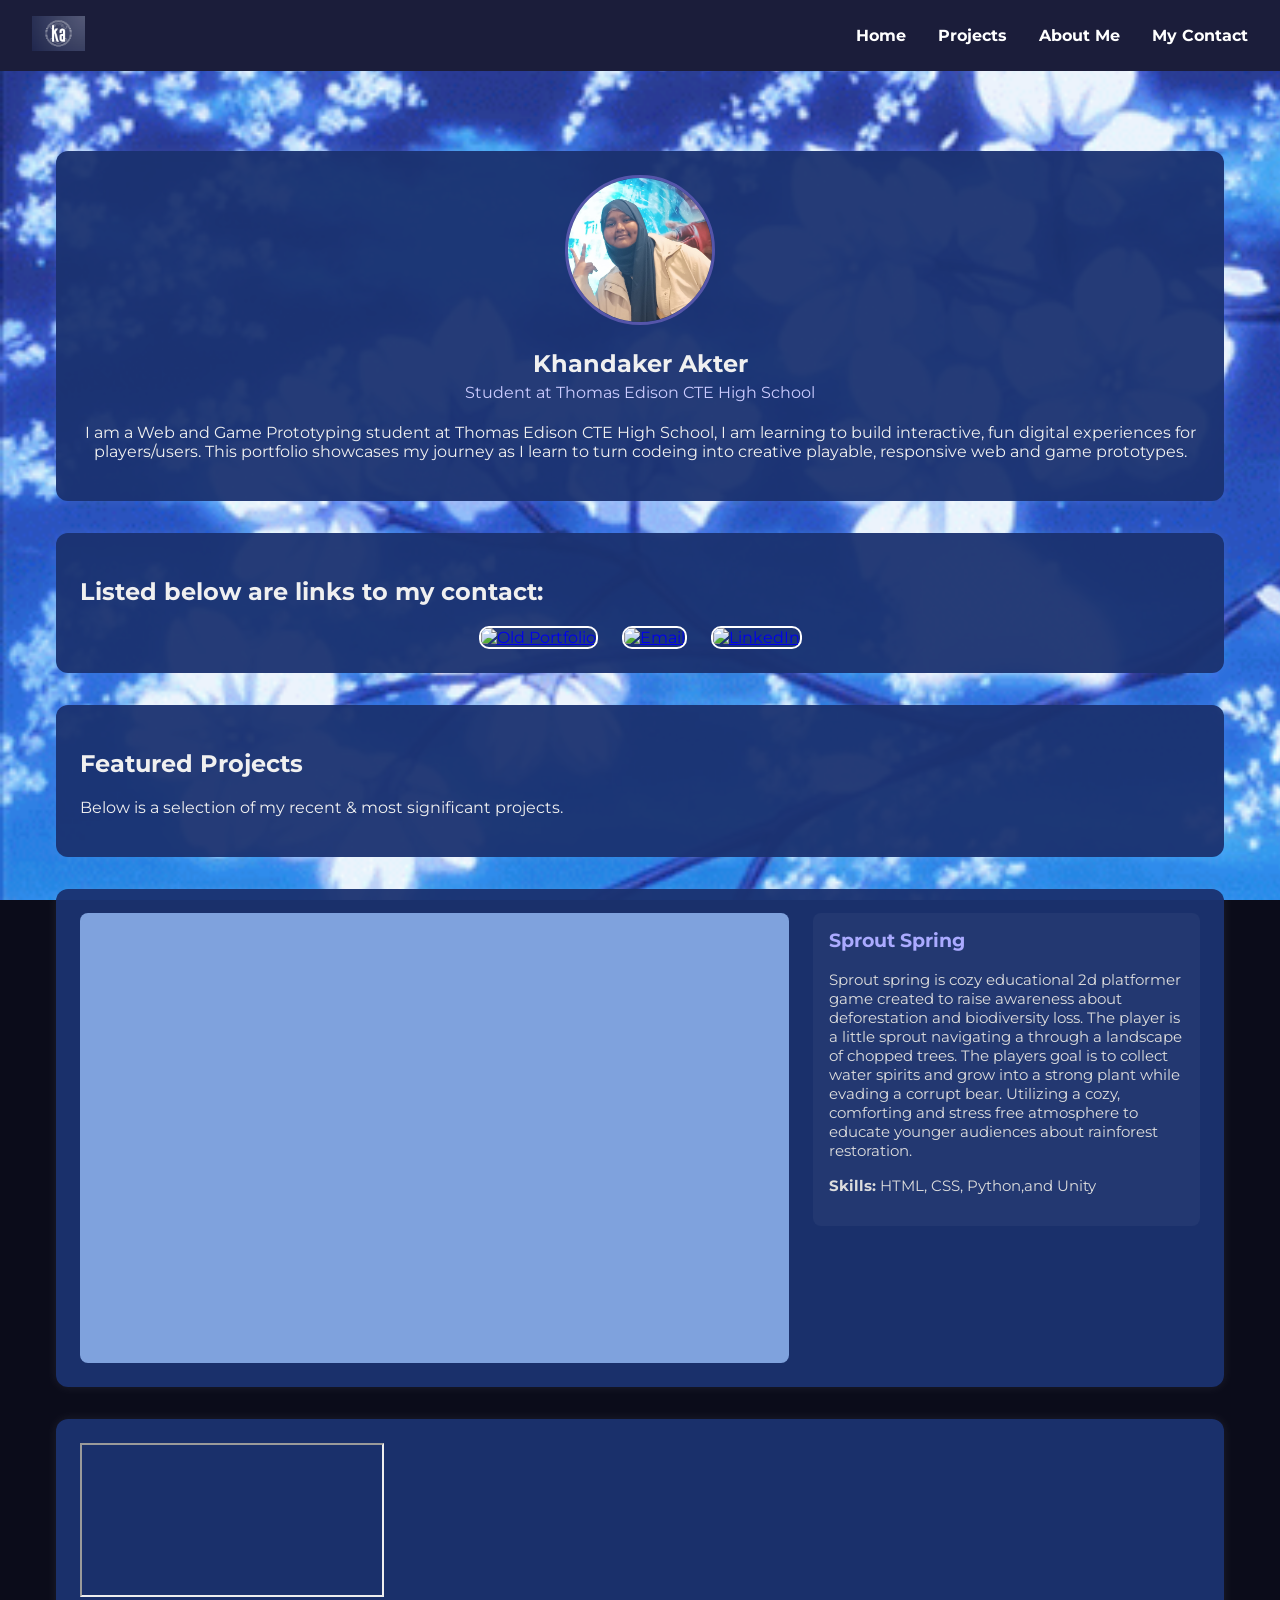
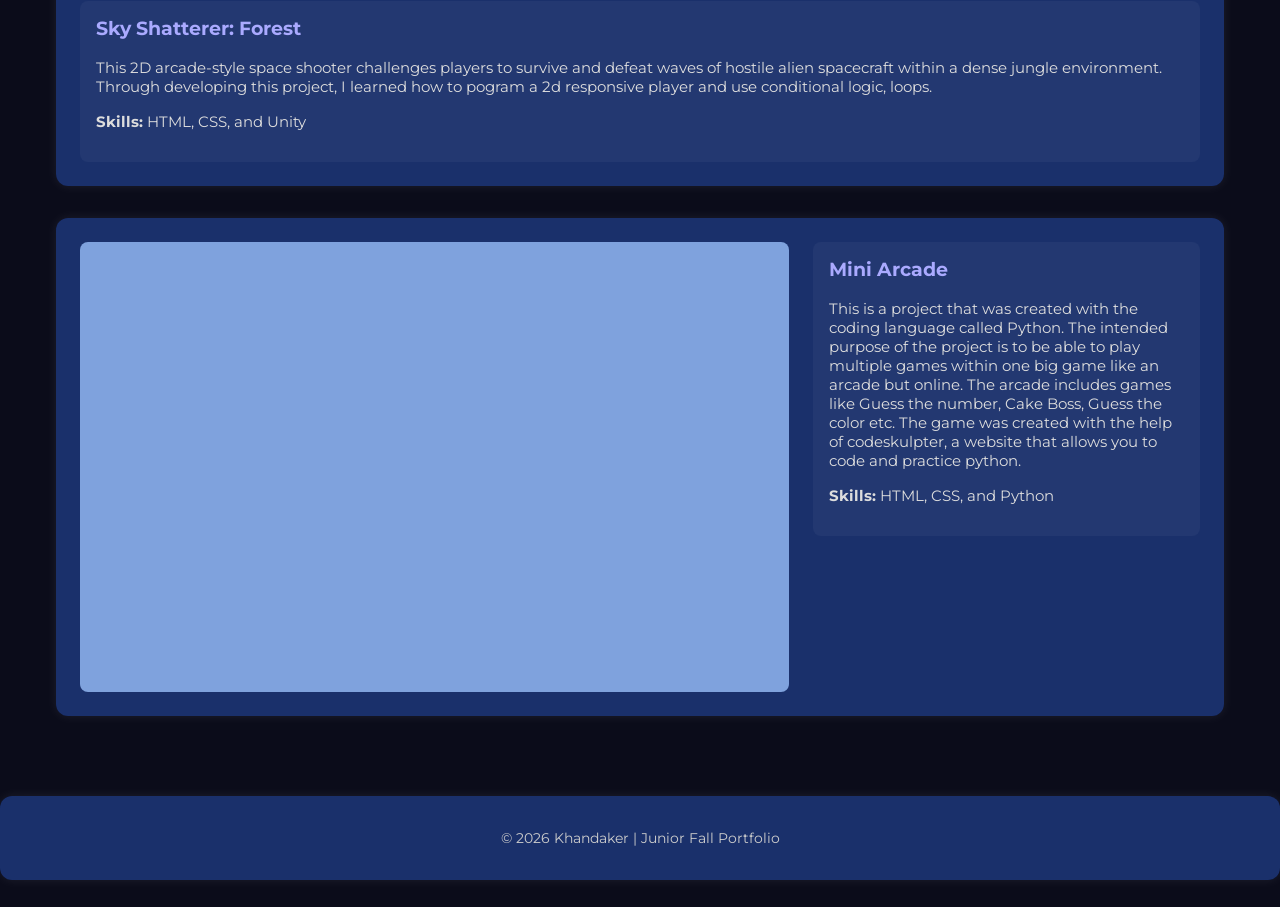
==== index.html @ beb227e8 "Update" ====
<!DOCTYPE html>
<html lang="en">
<head>
  <meta charset="UTF-8" />
  <meta name="viewport" content="width=device-width, initial-scale=1.0" />

  <!-- Update these (from Curator Guide) -->
  <meta name="description" content="Junior Fall Portfolio for YOUR NAME" />
  <meta name="keywords" content="portfolio, junior, projects, programming, web development" />
  <meta name="author" content="Khandaker Akter" />

  <title>Khandaker Akter | Senior Fall Portfolio</title>

  <!-- Main stylesheet -->
  <link rel="stylesheet" href="style.css" />

  <!-- Optional favicon (put your icon file in the same folder) -->
  <link rel="icon" type="image/x-icon" href="One-Piece.jpg" />

  <!-- Optional fonts (only keep if your CSS uses them) -->
  <link rel="preconnect" href="https://fonts.googleapis.com" />
  <link rel="preconnect" href="https://fonts.gstatic.com" crossorigin />
  <link href="https://fonts.googleapis.com/css2?family=Montserrat:wght@300;400;700&display=swap" rel="stylesheet" />
</head>

<body>

  <!-- NAVBAR -->
  <header>
    <nav class="navbar">
      <div class="navbar-left">
        <!-- Replace logo.png with your own image file -->
        <img src="Logoka.png" alt="Logo" />
      </div>

      <ul class="navbar-right">
        <li><a href="index.html">Home</a></li>
        <li><a href="Projects.html">Projects</a></li>
        <li><a href="AboutMe.html">About Me</a></li>
        <li><a href="#contact"> My Contact </a></li>
      </ul>
    </nav>
  </header>

  <!-- MAIN CONTENT -->
  <main class="home-card">

    <!-- ABOUT / BIO CARD -->
    <section class="resource-card">
      <div class="bio">
        <div class="bio-pic">
          <!-- Replace profile.jpg with your own image file -->
          <img src="Pfp.jpg" alt="Your Photo" />
        </div>

        <div class="bio-text">
          <h1>Khandaker Akter</h1>
          <h4>Student at Thomas Edison CTE High School</h4>
          <p>
            I am a Web and Game Prototyping student at Thomas Edison CTE High School, I am learning to build interactive, fun digital experiences for players/users. This portfolio showcases my journey as I learn to turn codeing into creative playable, responsive web and game prototypes.
          </p>
        </div>
      </div>
    </section>

    <!-- QUICK LINKS CARD (optional) -->
    <section id="contact" class="resource-card">
      <h2>Listed below are links to my contact:</h2>
      <!--<p>Listed below are links to my contact:</p> -->

      <div class="skill-images">
        <!-- Old portfolio -->
        <a href="https://khandakera678.github.io/Khandaker-A/" target="_blank" rel="noopener">
          <div class="picture">
            <img class="link-pic" src="Avater.png" alt="Old Portfolio" />
          </div>
        </a>

        <!-- Email -->
        <a href="mailto:Khandakera5@nycstudents.net" target="_blank" rel="noopener">
          <div class="picture">
            <img class="link-pic" src="K pfp.jpg" alt="Email" />
          </div>
        </a>

        <!-- LinkedIn (or other) -->
        <a href="https://www.linkedin.com/in/khandaker-akter-2106493a6/" target="_blank" rel="noopener">
          <div class="picture">
            <img class="link-pic" src="Businesscat.jpg" alt="LinkedIn" />
          </div>
        </a>
      </div>
    </section>

    <!-- PROJECTS SECTION (repeatable blocks) -->
    <section class="resource-card">
      <h2>Featured Projects</h2>
      <p>Below is a selection of my recent & most significant projects.</p>
    </section>

    <!-- PROJECT 1 -->
    <section class="resource-card">
      <div class="project">
        <iframe src="https://play.unity.com/en/games/d9135725-f0f9-4a4c-9656-4b19a2b6abac/sprout-spring" title="Sprout Spring"></iframe>

        <div class="reflection">
          <h3>Sprout Spring</h3>
          <p>
            Sprout spring is cozy educational 2d platformer game created to raise awareness about deforestation and biodiversity loss. The player is a little sprout navigating a through a landscape of chopped trees. The players goal is to collect water spirits and grow into a strong plant while evading a corrupt bear. Utilizing a cozy, comforting and stress free atmosphere to educate younger audiences about rainforest restoration.
          </p>
          <p><strong>Skills:</strong> HTML, CSS, Python,and Unity</p>
        </div>
      </div>
    </section>

        <!-- PROJECT 2 -->
    <section class="resource-card">
      <div class="Project">
        <iframe src="https://play.unity.com/en/games/17261fb6-6e9c-4cb1-9ce6-a88d48b1d6df/space-shooter" title="Mini Arcade"></iframe>

        <div class="reflection">
          <h3>Sky Shatterer: Forest</h3>
          <p>
           This 2D arcade-style space shooter challenges players to survive and defeat waves of hostile alien spacecraft within a dense jungle environment. Through developing this project, I learned how to pogram a 2d responsive player and use conditional logic, loops.
          <p><strong>Skills:</strong> HTML, CSS, and Unity</p>
        </div>
      </div>
    </section>

    <!-- PROJECT 3 -->
    <section class="resource-card">
      <div class="project">
        <iframe src="https://py3.codeskulptor.org/#user310_rzJ6wVuACC_0.py" title="Mini Arcade"></iframe>

        <div class="reflection">
          <h3>Mini Arcade</h3>
          <p>
           This is a project that was created with the coding language called Python. The intended purpose of the project is to be able to play multiple games within one big game like an arcade but online. The arcade includes games like Guess the number, Cake Boss, Guess the color etc. The game was created with the help of codeskulpter, a website that allows you to code and practice python.
          </p>
          <p><strong>Skills:</strong> HTML, CSS, and Python</p>
        </div>
      </div>
    </section>

    
    <!-- Add more projects by copying PROJECT blocks -->

  </main>

  <!-- FOOTER -->
  <footer class="resource-card">
    <p>© <span id="year"></span> Khandaker | Junior Fall Portfolio</p>
  </footer>

  <script>
    // Auto-updates the year in the footer
    document.getElementById("year").textContent = new Date().getFullYear();
  </script>

</body>
</html>
---- style.css ----
/* =========================
   GLOBAL / RESET....
========================= */
* {
  box-sizing: border-box;
}

body {
  margin: 0;
  font-family: 'Montserrat', Arial, sans-serif;
  background-color: #0b0c1a;
  color: #f0f0f0;
  background-image: url("Flower.gif");
  background-size: cover;
  background-repeat: repeat-y;
  background-attachment: fixed;
}

/* =========================
   NAVBAR
========================= */
.navbar {
  background-color: #1b1d3a;
  padding: 1em 2em;
  display: flex;
  justify-content: space-between;
  align-items: center;
}

.navbar-left img {
  height: 35px;
}

.navbar-right {
  list-style: none;
  display: flex;
  gap: 2em;
  margin: 0;
  padding: 0;
}

.navbar-right a {
  color: white;
  text-decoration: none;
  font-weight: bold;
}

.navbar-right a:hover {
  color: #aaaaff;
}

/* =========================
   PAGE LAYOUT
========================= */
.home-card {
  max-width: 1200px;
  margin: 2em auto;
  padding: 1em;
}

/* =========================
   CARDS
========================= */
.resource-card {
  background-color: rgba(27, 50, 112, 0.95);
  margin: 2em auto;
  padding: 1.5em;
  border-radius: 12px;
  box-shadow: 0 0 12px rgba(255, 255, 255, 0.08);
}

/* =========================
   BIO SECTION
========================= */
.bio {
  display: flex;
  flex-direction: column;
  align-items: center;
  text-align: center;
}

.bio-pic img {
  width: 150px;
  height: 150px;
  border-radius: 50%;
  border: 3px solid #5555aa;
  object-fit: cover;
}

.bio-text h1 {
  margin-bottom: 0.2em;
}

.bio-text h4 {
  margin-top: 0;
  font-weight: normal;
  color: #ccccff;
}

/* =========================
   PROJECT LAYOUT
========================= */
.project {
  display: flex;
  gap: 1.5em;
  align-items: flex-start;
}

.project iframe {
  flex: 2;
  min-width: 320px;
  height: 450px;
  border: none;
  background-color: rgb(127, 162, 221);
  border-radius: 8px;
}

.reflection {
  flex: 1;
  background-color: rgba(255, 255, 255, 0.04);
  padding: 1em;
  border-radius: 8px;
}

.reflection h3 {
  margin-top: 0;
  color: #aaaaff;
}

.reflection p {
  font-size: 0.95em;
  color: #dddddd;
}

/* =========================
   LINKS / ICONS
========================= */
.skill-images {
  display: flex;
  justify-content: center;
  gap: 1.5em;
  margin-top: 1em;
}

.picture {
  transition: transform 0.2s ease;
}

.picture:hover {
  transform: scale(1.05);
}

.link-pic {
  height: 80px;
  width: 80px;
  border-radius: 10px;
  border: 2px solid white;
  object-fit: cover;
}

/* =========================
   FOOTER
========================= */
footer {
  text-align: center;
  font-size: 0.85em;
  color: #cccccc;
}

/* =========================
   RESPONSIVE
========================= */
@media (max-width: 900px) {
  .project {
    flex-direction: column;
  }

  .project iframe {
    width: 100%;
    min-width: 0;
    height: 350px;
  }
}

@media (max-width: 600px) {
  .navbar {
    flex-direction: column;
    gap: 1em;
  }

  .navbar-right {
    flex-wrap: wrap;
    justify-content: center;
  }
}
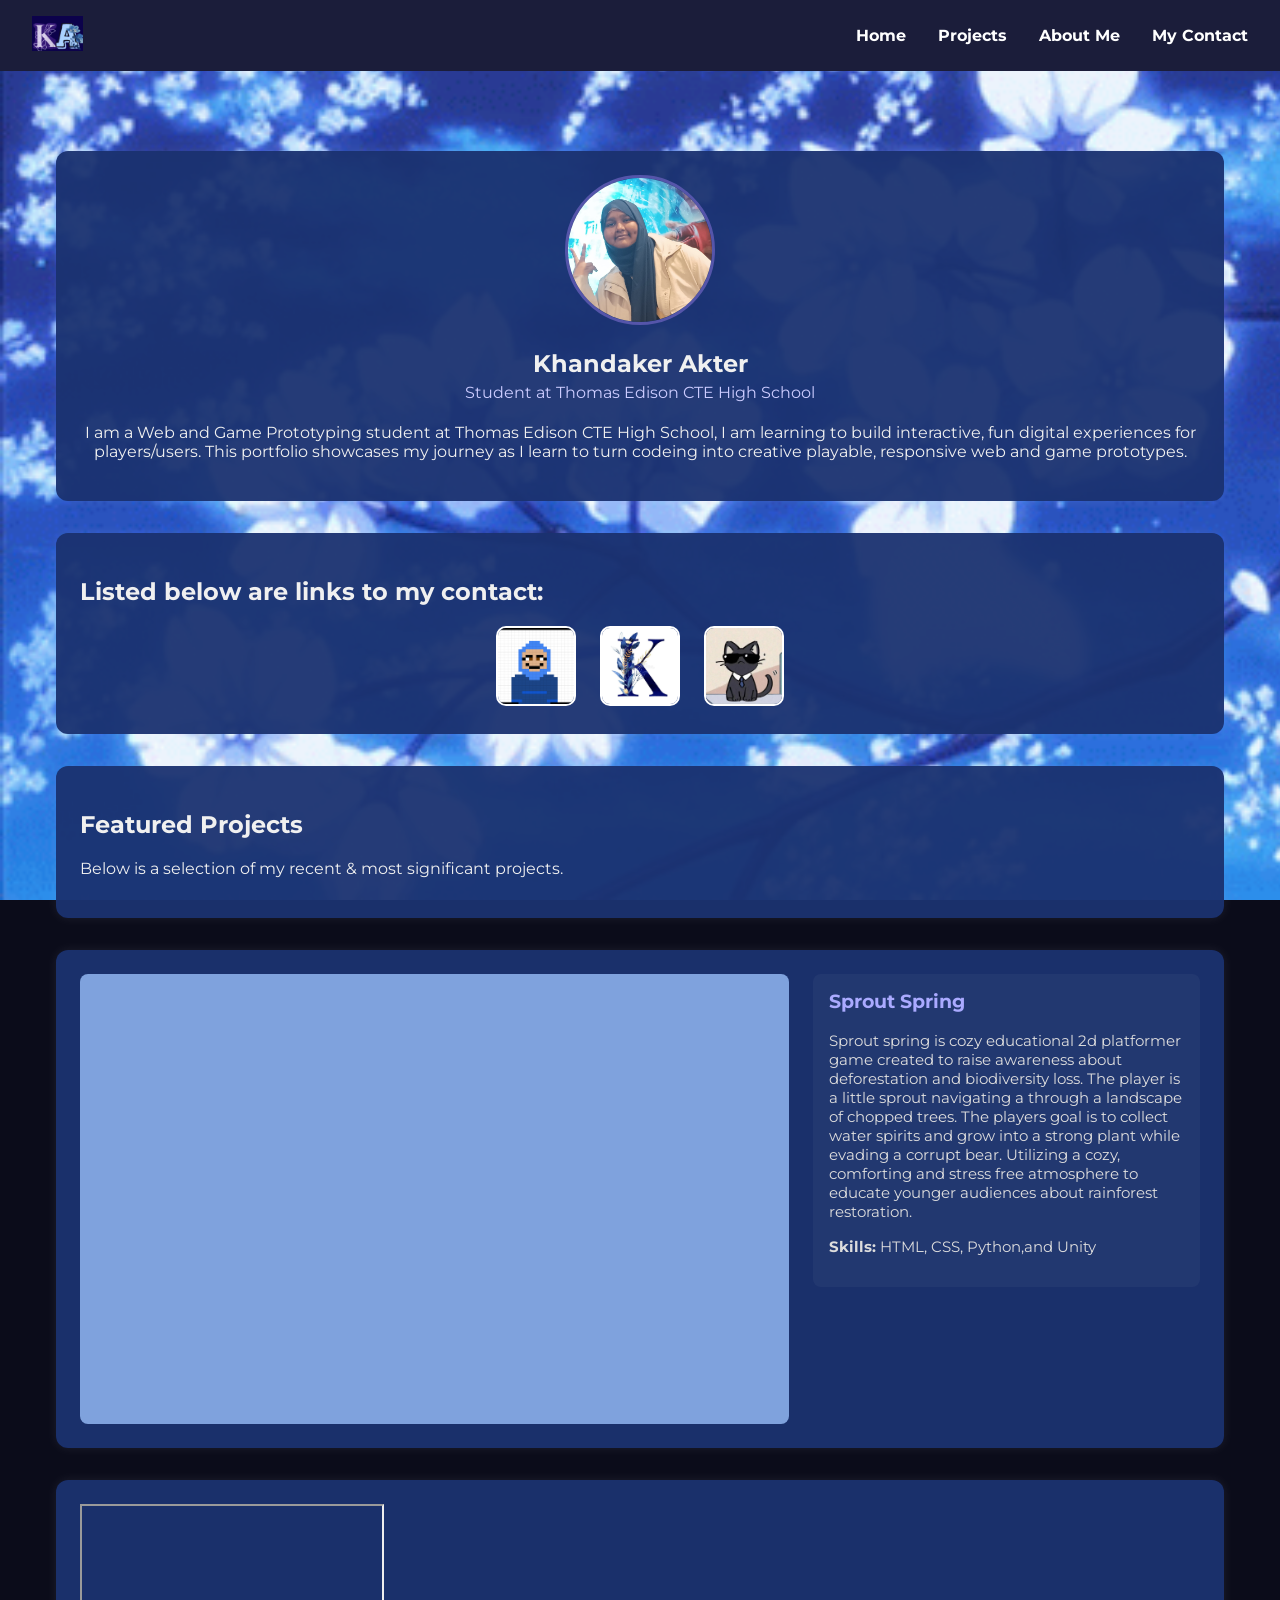
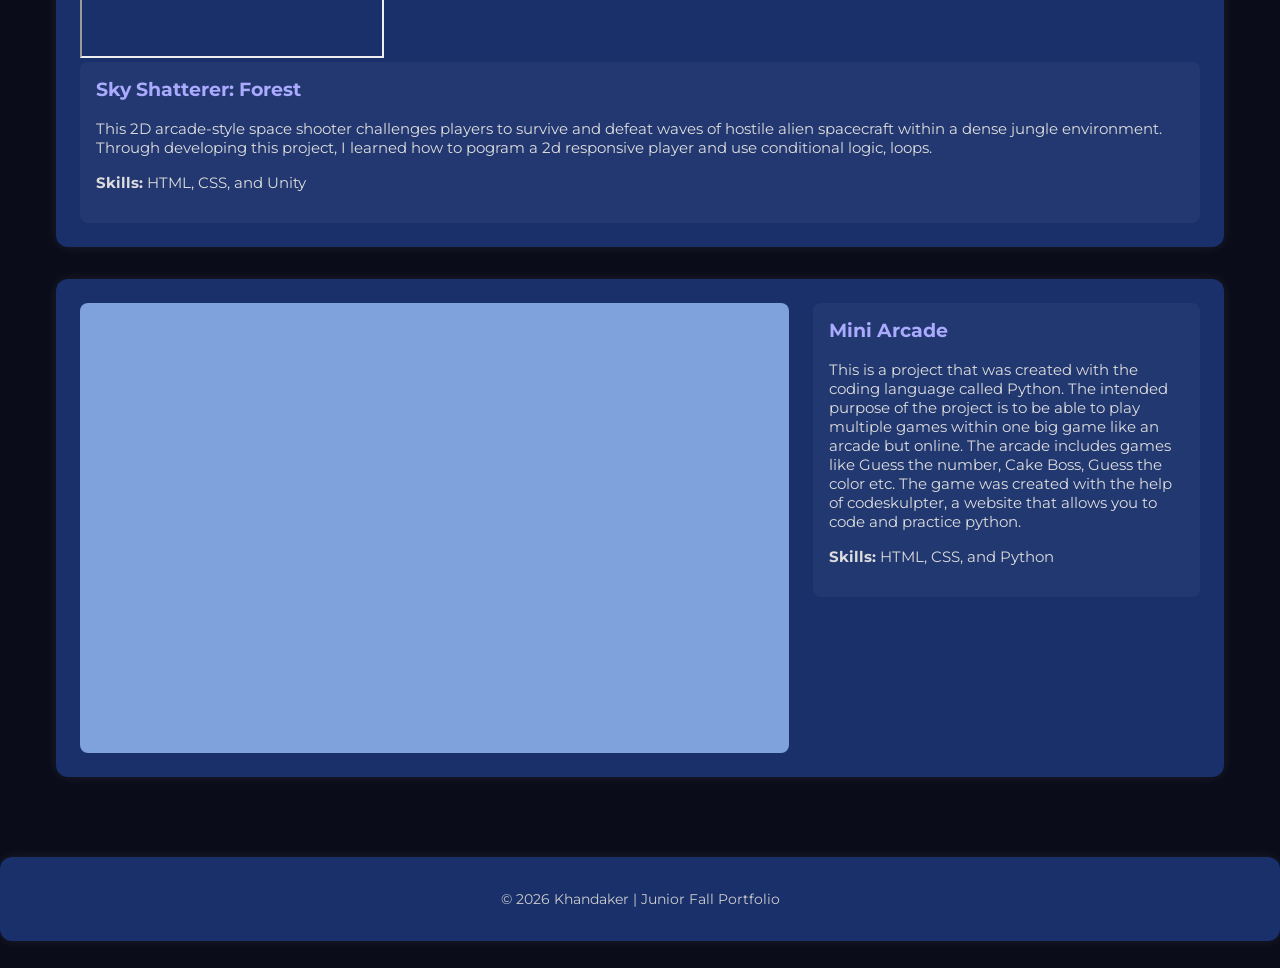
==== commit 4e6809a2: "Icon update" ====
--- a/index.html
+++ b/index.html
@@ -30,7 +30,7 @@
     <nav class="navbar">
       <div class="navbar-left">
         <!-- Replace logo.png with your own image file -->
-        <img src="Logoka.png" alt="Logo" />
+        <img src="LogoKA.png" alt="Logo" />
       </div>
 
       <ul class="navbar-right">
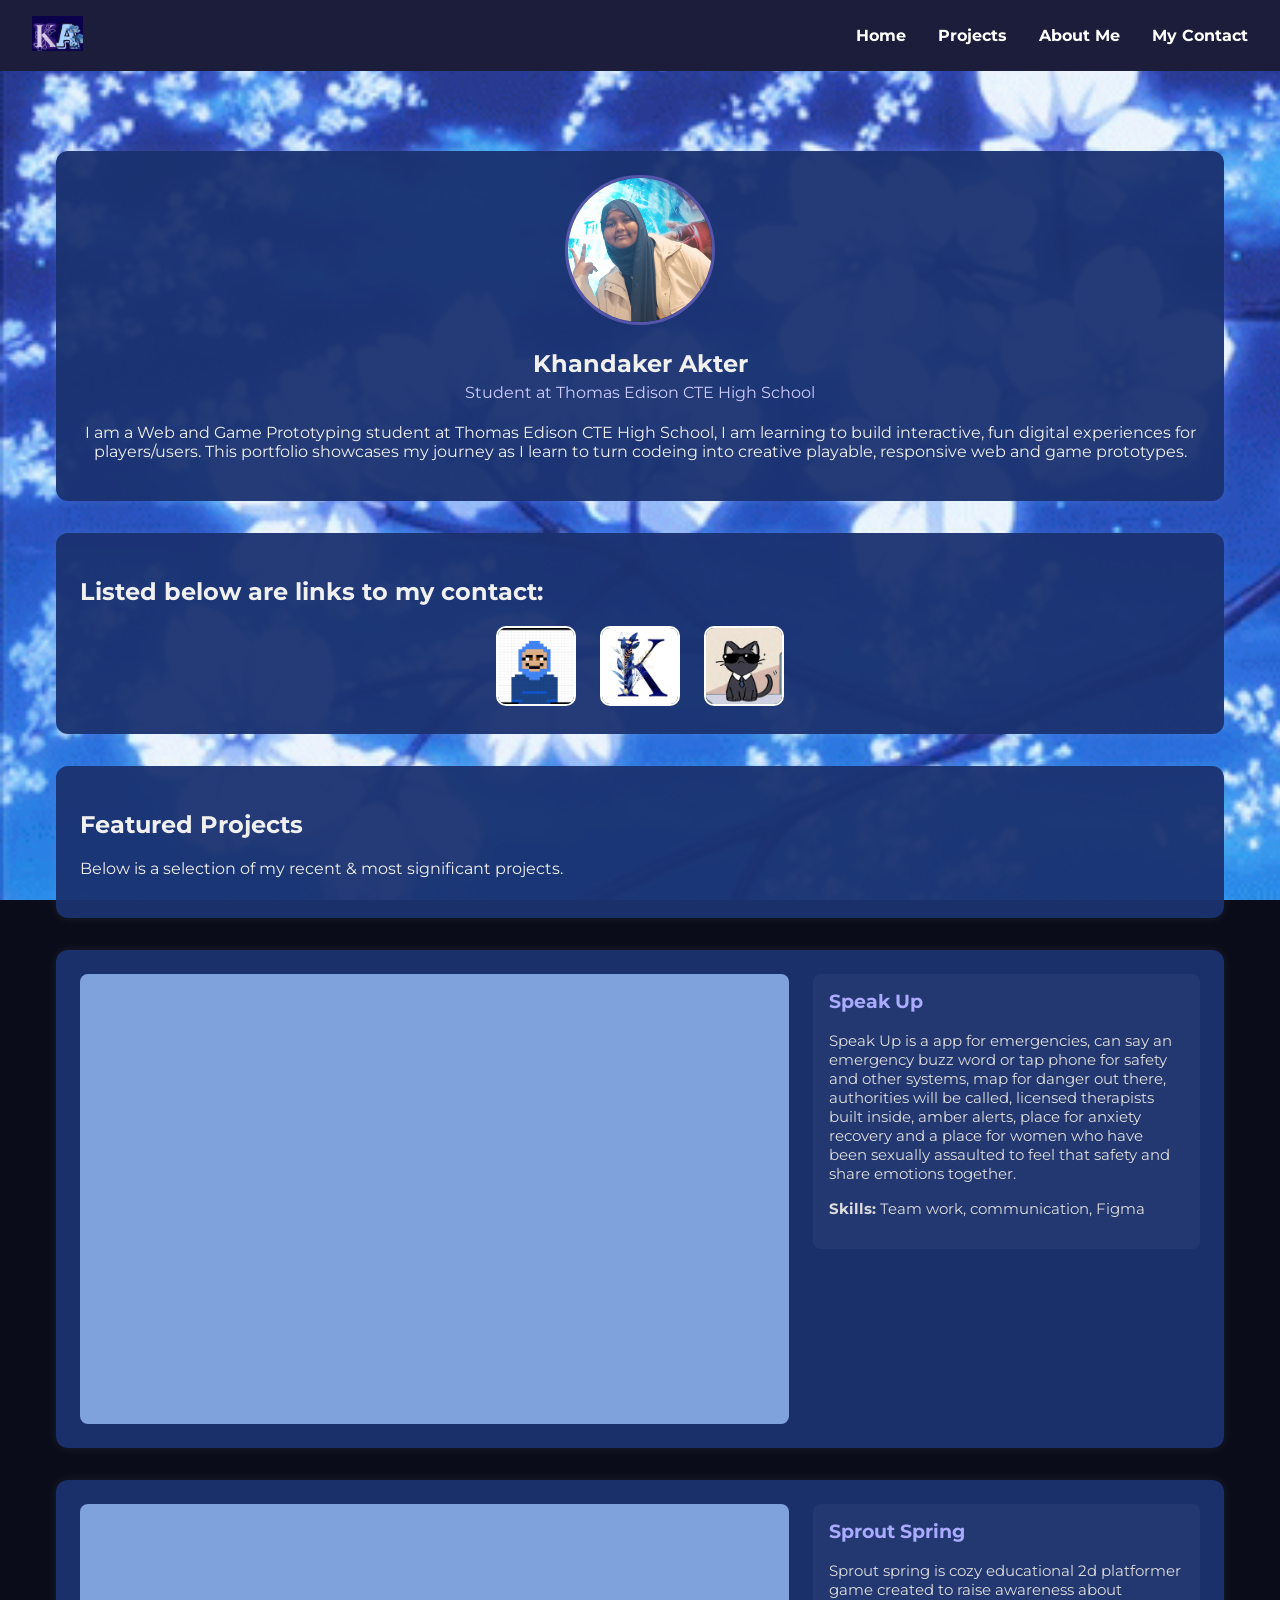
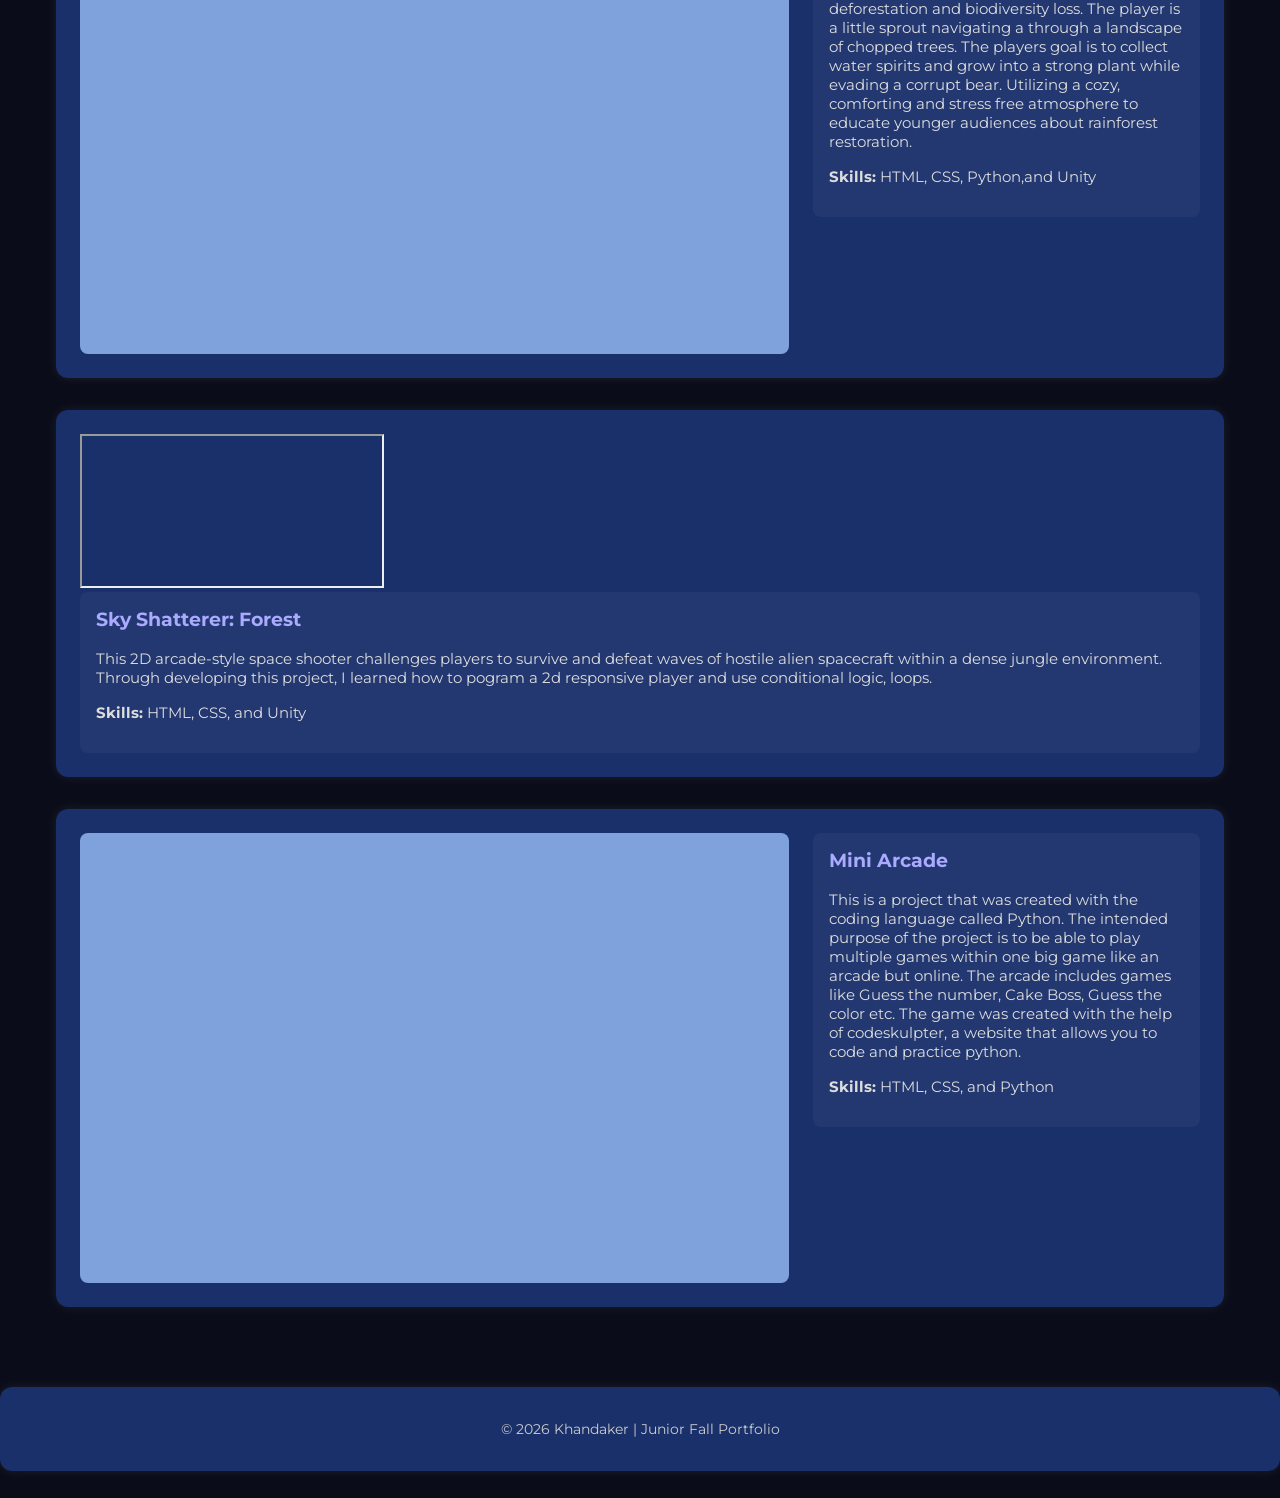
==== commit 30ba6a17: "congressional app added" ====
--- a/index.html
+++ b/index.html
@@ -101,6 +101,20 @@
     <!-- PROJECT 1 -->
     <section class="resource-card">
       <div class="project">
+        <iframe src="https://www.figma.com/design/Lg3FNdIBhAaGpJM2dGxQlt/Untitled?node-id=0-1&p=f&t=n5BBALNkBxc71Ugw-0 " title="Speak Up"></iframe>
+
+        <div class="reflection">
+          <h3>Speak Up</h3>
+          <p>
+             Speak Up is a app for emergencies, can say an emergency buzz word or tap phone for safety and other systems, map for danger out there, authorities will be called, licensed therapists built inside, amber alerts, place for anxiety recovery and a place for women who have been sexually assaulted to feel that safety and share emotions together. 
+          </p>
+          <p><strong>Skills:</strong> Team work, communication, Figma</p>
+        </div>
+      </div>
+    </section>
+    <!--Project 2-->
+    <section class="resource-card">
+      <div class="project">
         <iframe src="https://play.unity.com/en/games/d9135725-f0f9-4a4c-9656-4b19a2b6abac/sprout-spring" title="Sprout Spring"></iframe>
 
         <div class="reflection">
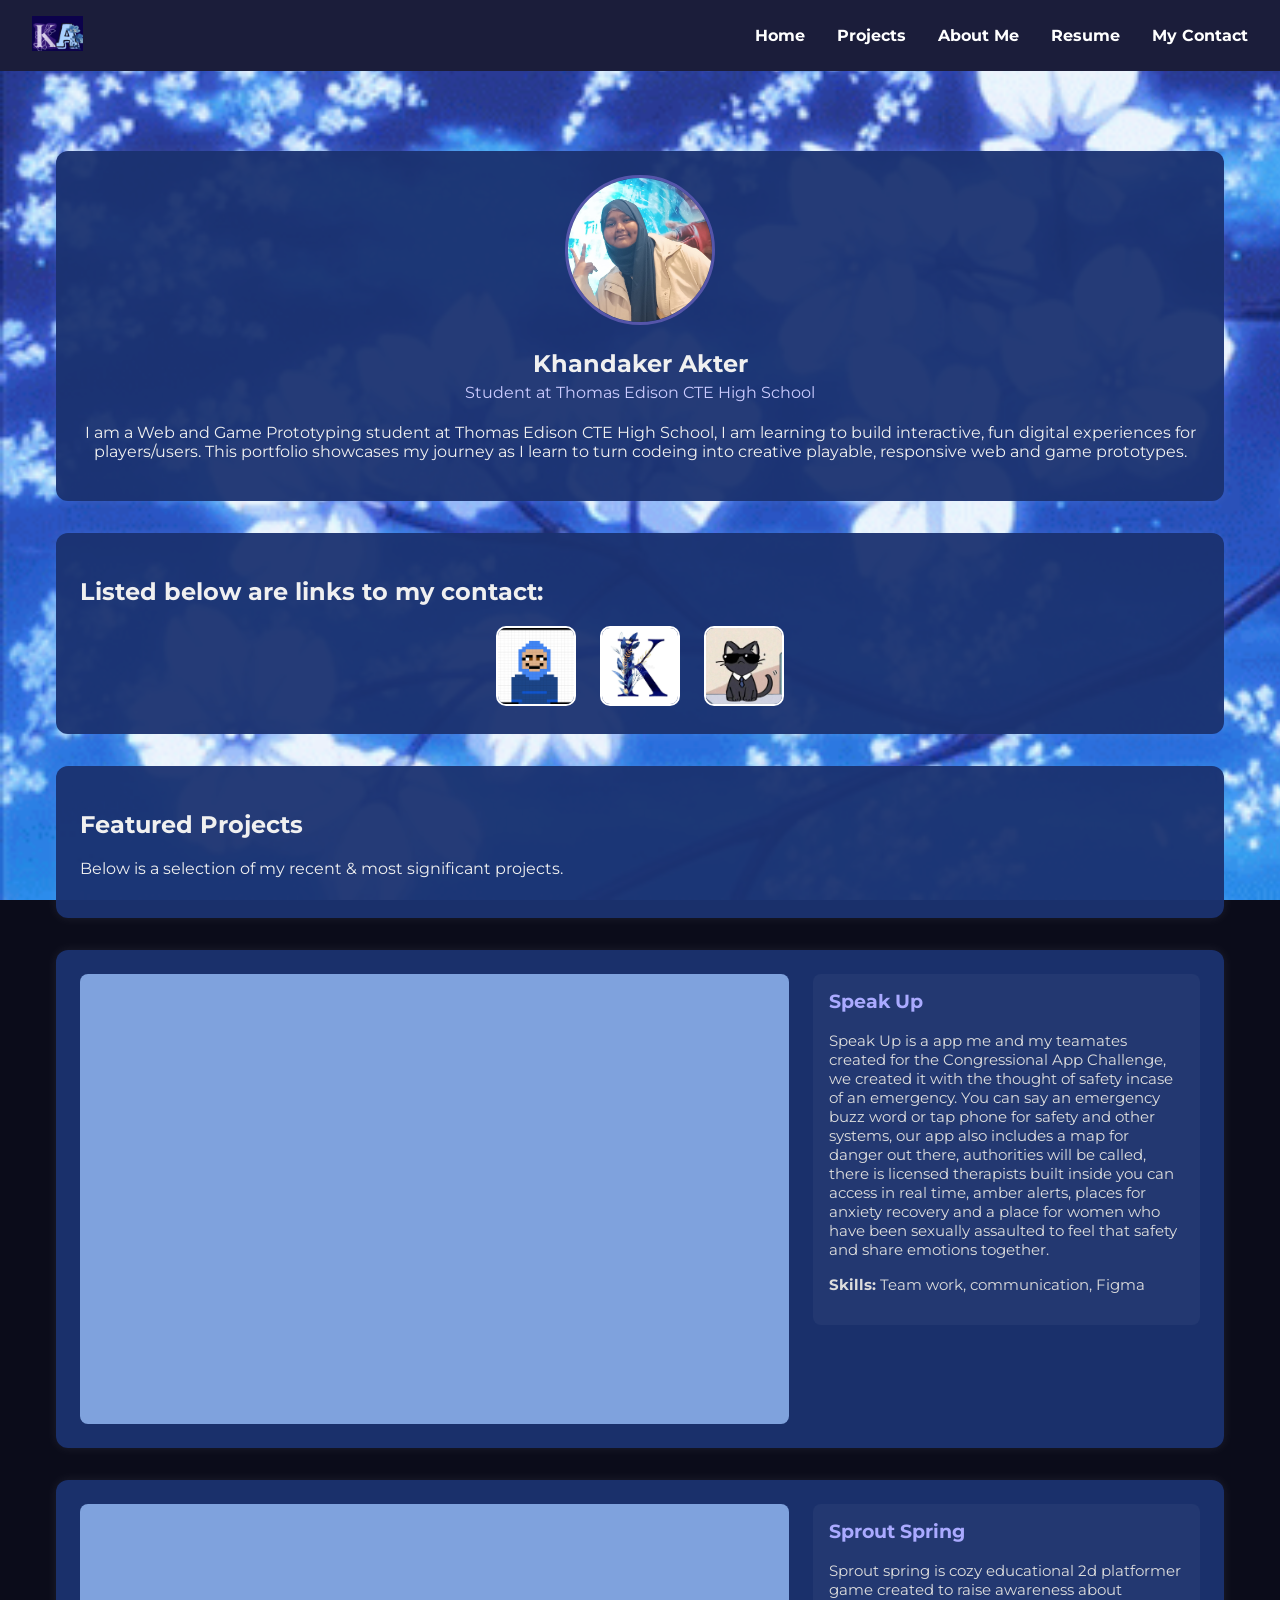
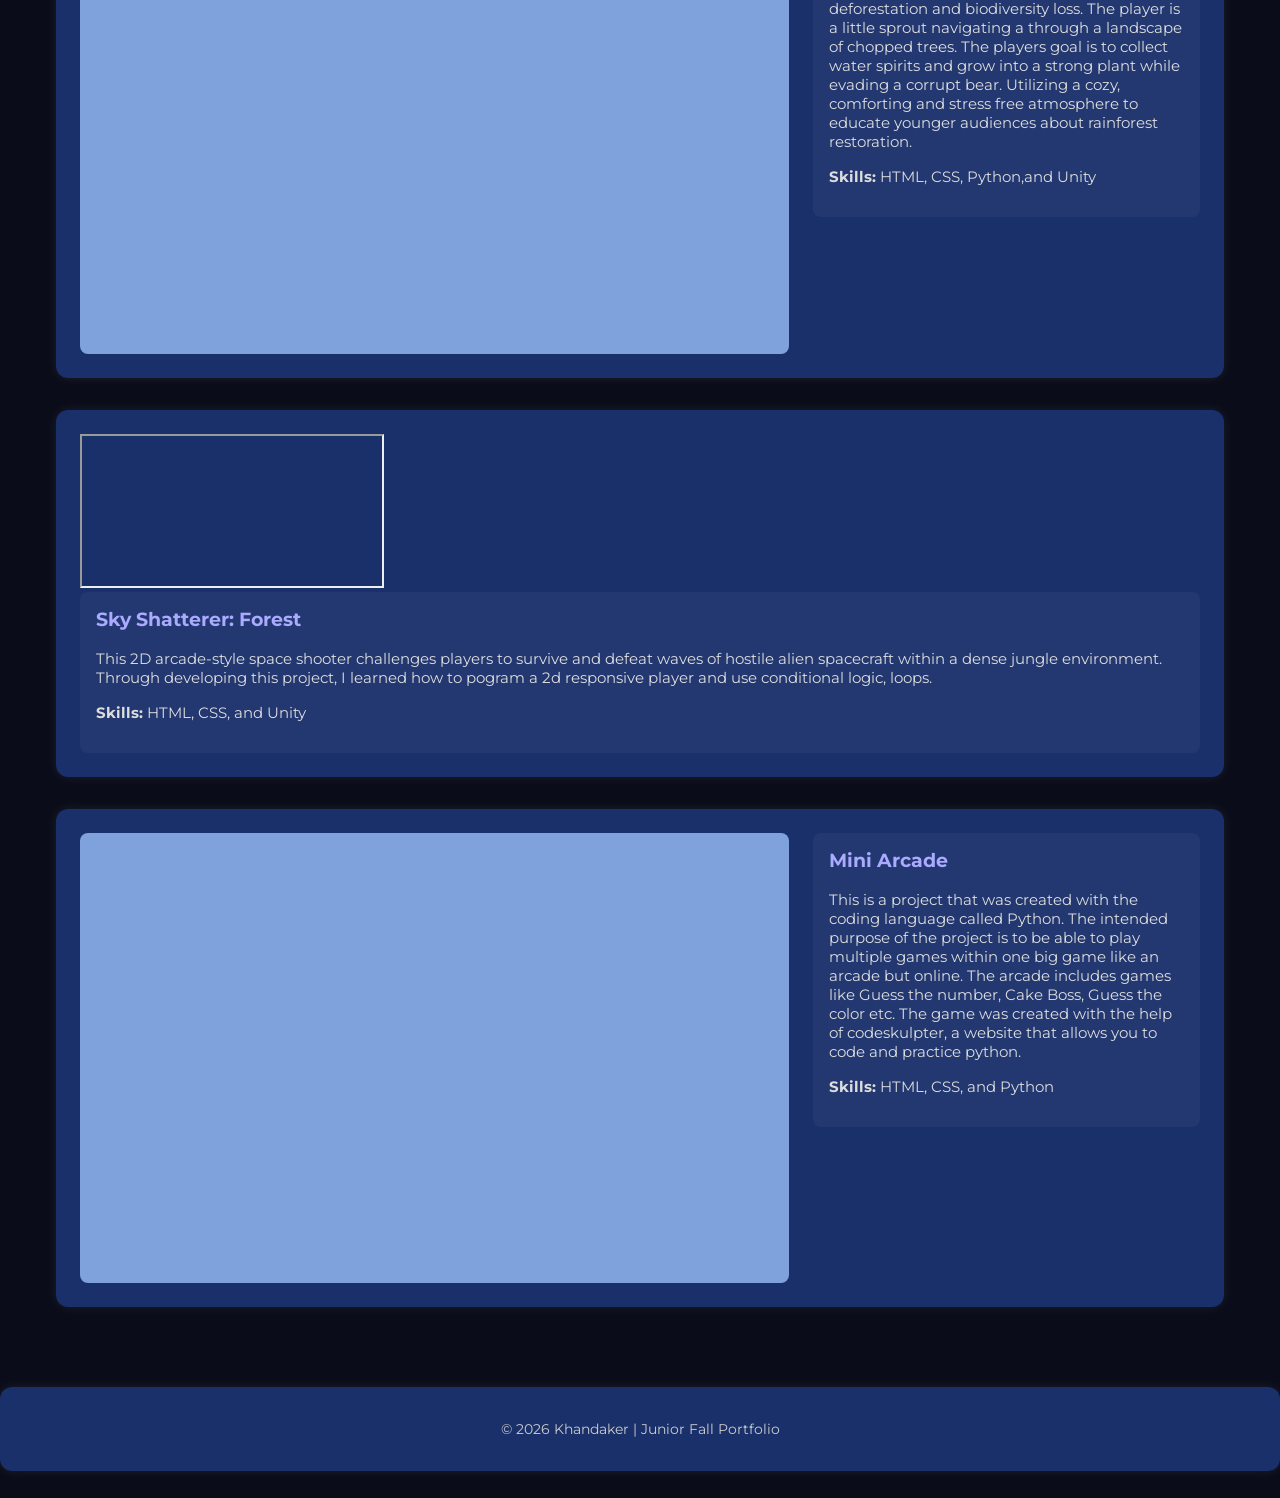
==== commit 60a8ffb8: "fixing" ====
--- a/index.html
+++ b/index.html
@@ -37,6 +37,7 @@
         <li><a href="index.html">Home</a></li>
         <li><a href="Projects.html">Projects</a></li>
         <li><a href="AboutMe.html">About Me</a></li>
+         <li><a href="Resume.html">Resume</a></li>
         <li><a href="#contact"> My Contact </a></li>
       </ul>
     </nav>
@@ -106,7 +107,7 @@
         <div class="reflection">
           <h3>Speak Up</h3>
           <p>
-             Speak Up is a app for emergencies, can say an emergency buzz word or tap phone for safety and other systems, map for danger out there, authorities will be called, licensed therapists built inside, amber alerts, place for anxiety recovery and a place for women who have been sexually assaulted to feel that safety and share emotions together. 
+             Speak Up is a app me and my teamates created for the Congressional App Challenge, we created it with the thought of safety incase of an emergency. You can say an emergency buzz word or tap phone for safety and other systems, our app also includes a map for danger out there, authorities will be called, there is licensed therapists built inside you can access in real time, amber alerts, places for anxiety recovery and a place for women who have been sexually assaulted to feel that safety and share emotions together. 
           </p>
           <p><strong>Skills:</strong> Team work, communication, Figma</p>
         </div>
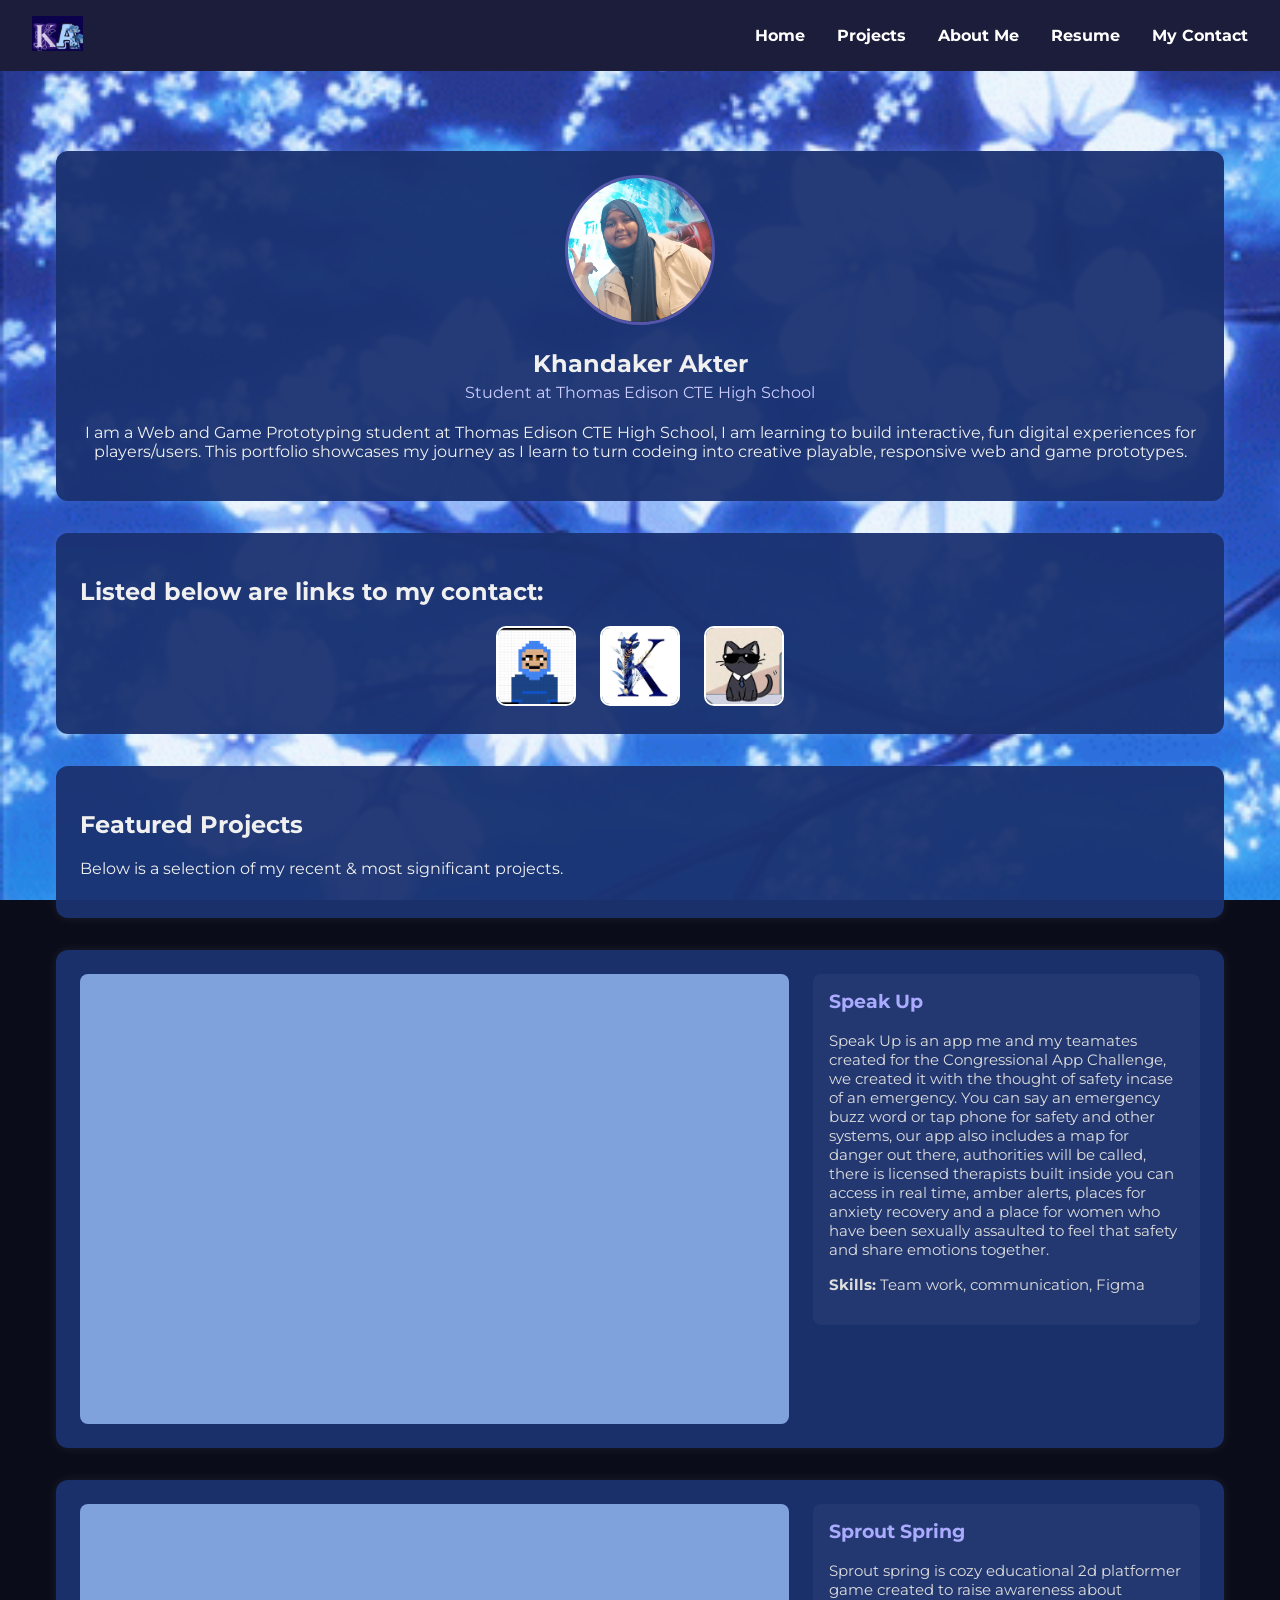
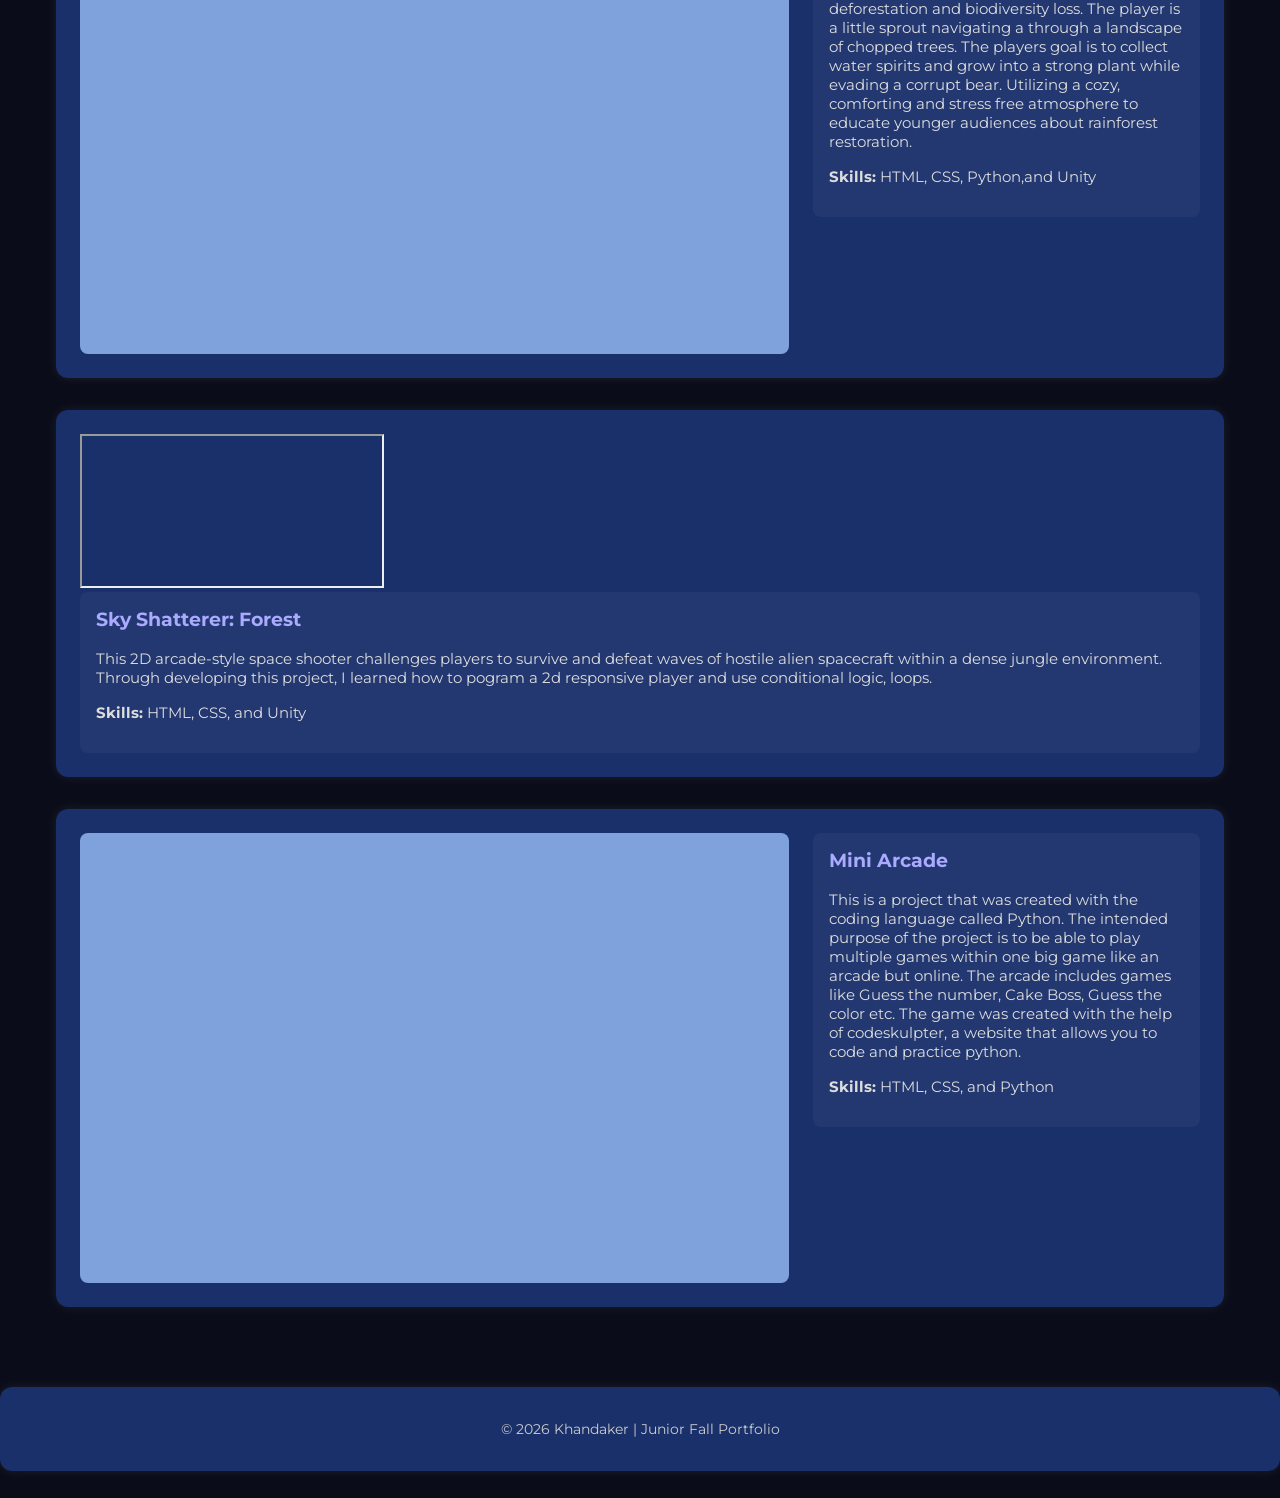
==== commit 873cd645: "1" ====
--- a/index.html
+++ b/index.html
@@ -107,7 +107,7 @@
         <div class="reflection">
           <h3>Speak Up</h3>
           <p>
-             Speak Up is a app me and my teamates created for the Congressional App Challenge, we created it with the thought of safety incase of an emergency. You can say an emergency buzz word or tap phone for safety and other systems, our app also includes a map for danger out there, authorities will be called, there is licensed therapists built inside you can access in real time, amber alerts, places for anxiety recovery and a place for women who have been sexually assaulted to feel that safety and share emotions together. 
+             Speak Up is an app me and my teamates created for the Congressional App Challenge, we created it with the thought of safety incase of an emergency. You can say an emergency buzz word or tap phone for safety and other systems, our app also includes a map for danger out there, authorities will be called, there is licensed therapists built inside you can access in real time, amber alerts, places for anxiety recovery and a place for women who have been sexually assaulted to feel that safety and share emotions together. 
           </p>
           <p><strong>Skills:</strong> Team work, communication, Figma</p>
         </div>
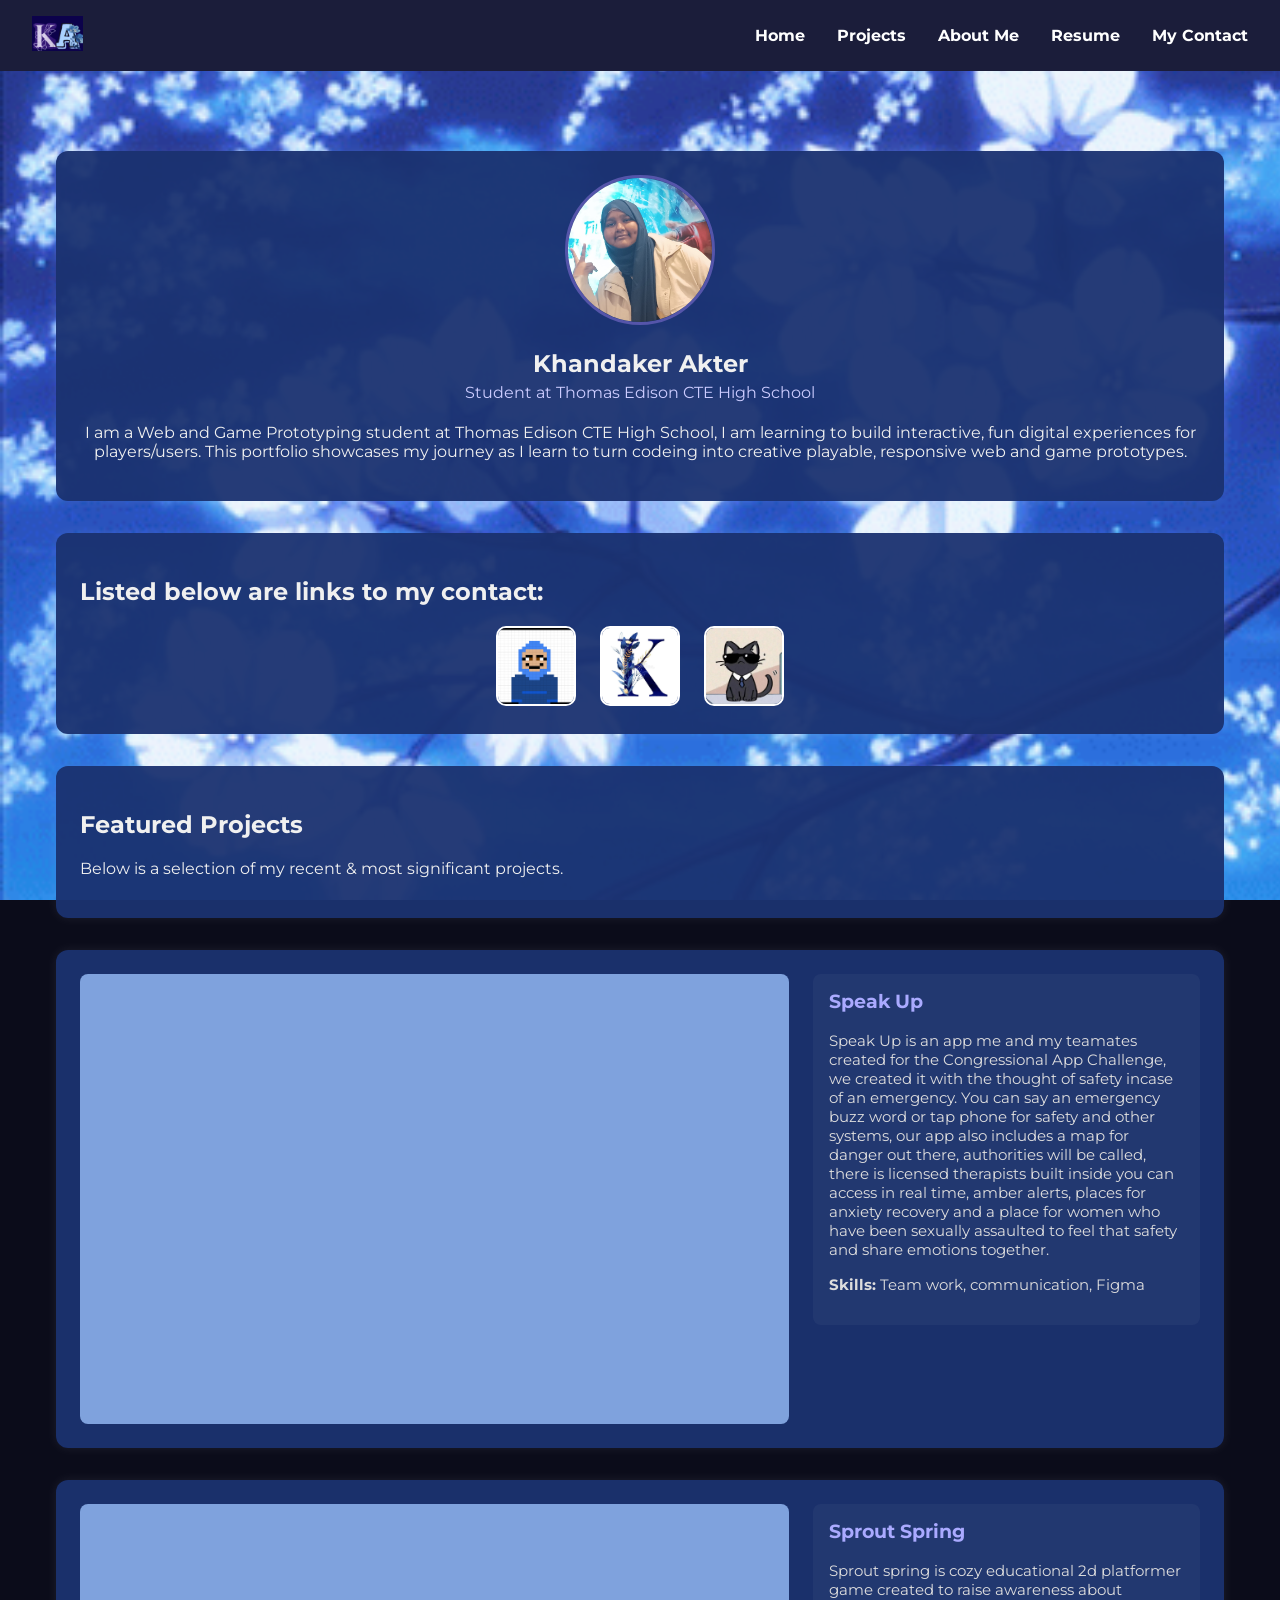
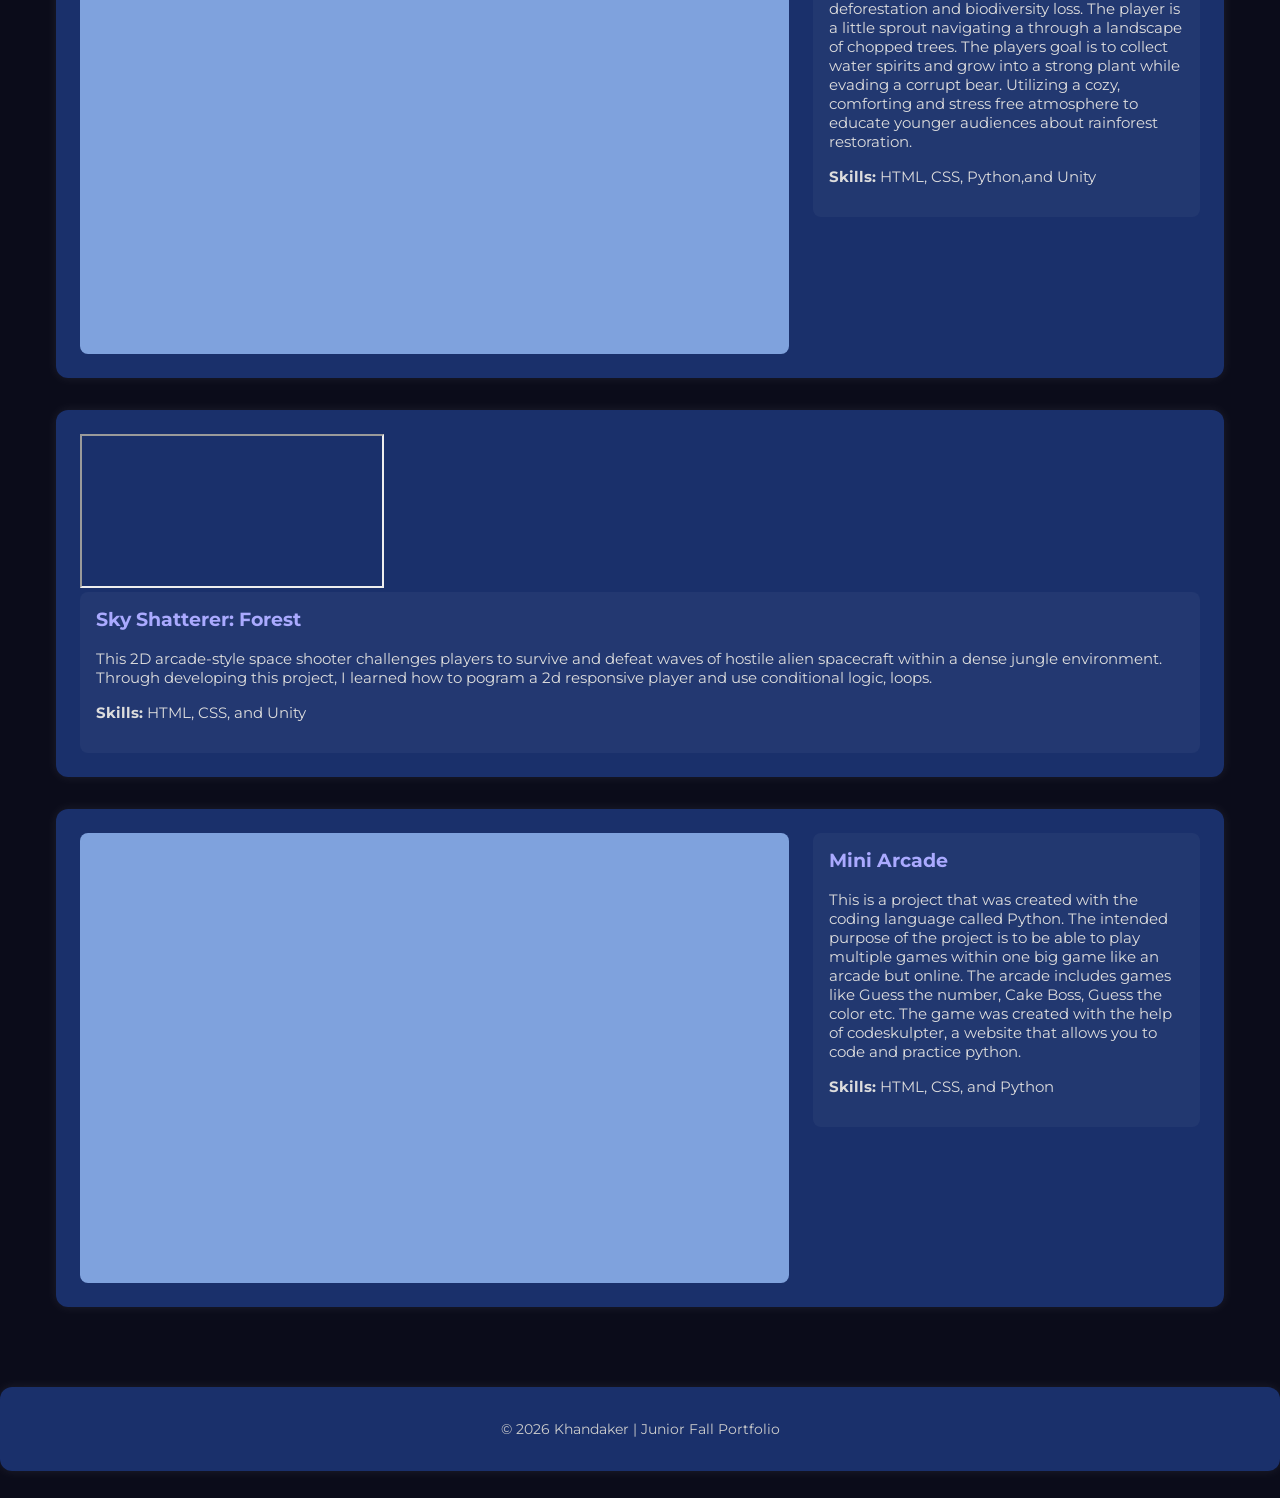
==== commit 0bd6253d: "more fixing" ====
--- a/index.html
+++ b/index.html
@@ -102,7 +102,7 @@
     <!-- PROJECT 1 -->
     <section class="resource-card">
       <div class="project">
-        <iframe src="https://www.figma.com/design/Lg3FNdIBhAaGpJM2dGxQlt/Untitled?node-id=0-1&p=f&t=n5BBALNkBxc71Ugw-0 " title="Speak Up"></iframe>
+        <iframe src="https://www.figma.com/proto/Lg3FNdIBhAaGpJM2dGxQlt?node-id=0-1&t=bBHlExDjEXkFOOjR-6 " title="Speak Up"></iframe>
 
         <div class="reflection">
           <h3>Speak Up</h3>
